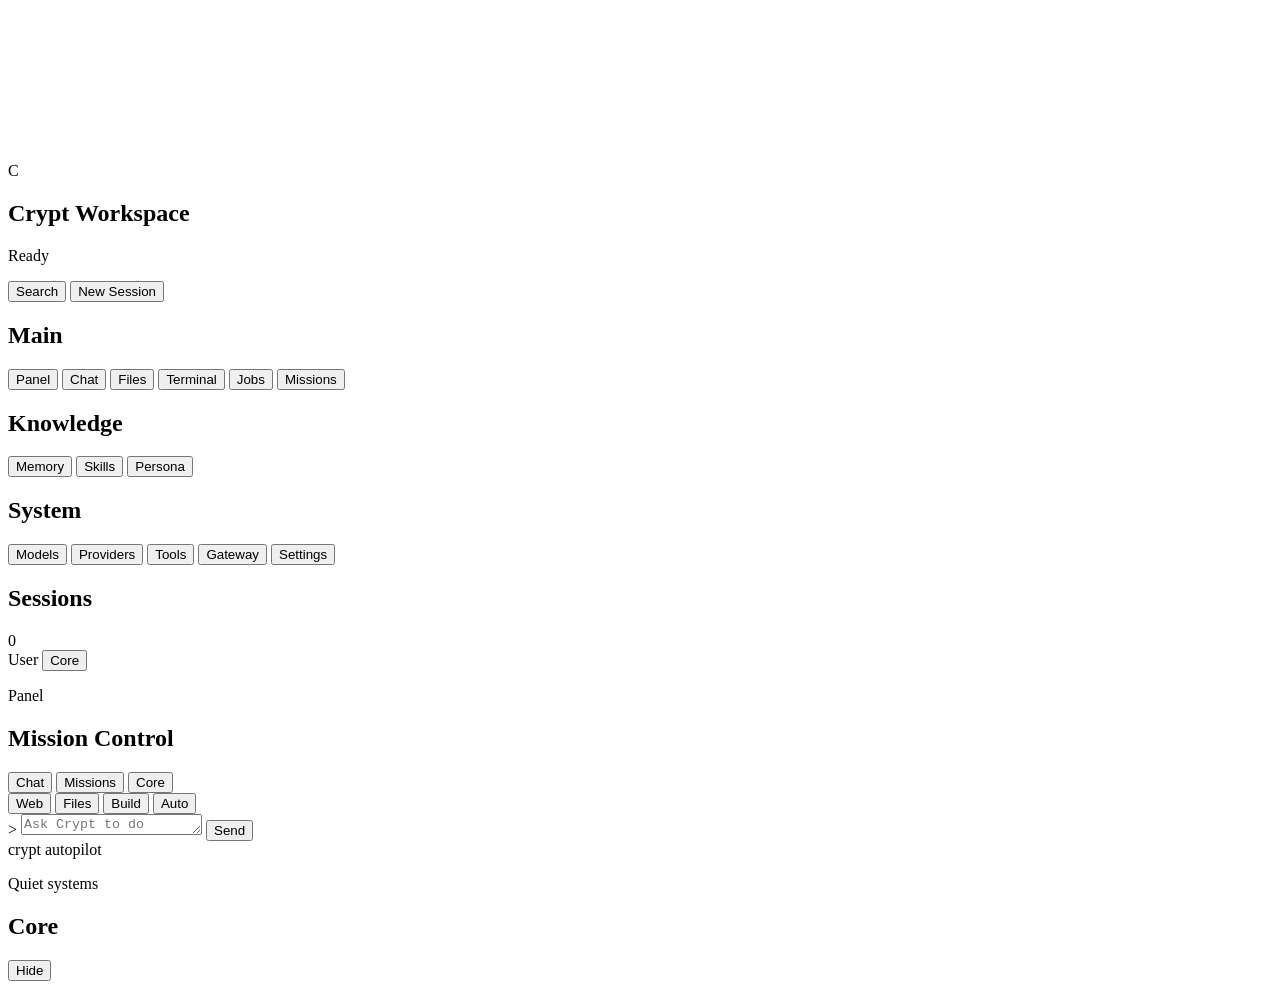
==== core/webui_static/index.html @ a8ca583b "Upgrade Crypt workspace WebUI" ====
<!doctype html>
<html lang="en">
  <head>
    <meta charset="utf-8">
    <meta name="viewport" content="width=device-width, initial-scale=1">
    <title>Crypt</title>
    <link rel="stylesheet" href="/styles.css">
  </head>
  <body>
    <canvas id="ambient" aria-hidden="true"></canvas>
    <div class="workspace-shell">
      <aside class="sidebar" aria-label="Crypt workspace navigation">
        <header class="side-brand">
          <span class="brand-mark">C</span>
          <div>
            <h1>Crypt Workspace</h1>
            <p id="sideStatus">Ready</p>
          </div>
        </header>

        <div class="side-actions">
          <button id="searchButton" class="side-action" type="button">Search</button>
          <button id="newChatButton" class="side-action" type="button">New Session</button>
        </div>

        <nav class="nav-groups">
          <section>
            <h2>Main</h2>
            <button class="nav-item active" type="button" data-view="panel">Panel</button>
            <button class="nav-item" type="button" data-view="chat">Chat</button>
            <button class="nav-item" type="button" data-view="files">Files</button>
            <button class="nav-item" type="button" data-view="terminal">Terminal</button>
            <button class="nav-item" type="button" data-view="jobs">Jobs</button>
            <button class="nav-item" type="button" data-view="missions">Missions</button>
          </section>
          <section>
            <h2>Knowledge</h2>
            <button class="nav-item" type="button" data-view="memory">Memory</button>
            <button class="nav-item" type="button" data-view="skills">Skills</button>
            <button class="nav-item" type="button" data-view="persona">Persona</button>
          </section>
          <section>
            <h2>System</h2>
            <button class="nav-item" type="button" data-view="models">Models</button>
            <button class="nav-item" type="button" data-view="providers">Providers</button>
            <button class="nav-item" type="button" data-view="tools">Tools</button>
            <button class="nav-item" type="button" data-view="gateway">Gateway</button>
            <button class="nav-item" type="button" data-view="settings">Settings</button>
          </section>
        </nav>

        <section class="session-strip">
          <div class="section-head">
            <h2>Sessions</h2>
            <span id="sessionCount">0</span>
          </div>
          <div id="sessionList" class="mini-list"></div>
        </section>

        <footer class="side-footer">
          <span>User</span>
          <button id="coreButton" class="icon-button" type="button">Core</button>
        </footer>
      </aside>

      <main class="main-stage">
        <header class="topbar">
          <div>
            <p id="viewEyebrow">Panel</p>
            <h2 id="viewTitle">Mission Control</h2>
          </div>
          <div class="top-actions">
            <button class="quiet-button" type="button" data-view="chat">Chat</button>
            <button class="quiet-button" type="button" data-view="missions">Missions</button>
            <button id="activityButton" class="quiet-button" type="button" aria-expanded="false">Core</button>
          </div>
        </header>

        <section id="viewHost" class="view-host" aria-live="polite"></section>

        <section id="approvalTray" class="approval-tray" hidden>
          <div>
            <strong>Permission needed</strong>
            <p id="approvalText"></p>
          </div>
          <div class="approval-actions">
            <button id="denyButton" class="quiet-button" type="button">Deny</button>
            <button id="approveButton" type="button">Approve</button>
          </div>
        </section>

        <form id="promptForm" class="composer">
          <div class="composer-shell">
            <div class="composer-tools" aria-label="Optional intent hints">
              <button class="intent-toggle" type="button" data-intent="web">Web</button>
              <button class="intent-toggle" type="button" data-intent="files">Files</button>
              <button class="intent-toggle" type="button" data-intent="build">Build</button>
              <button class="intent-toggle" type="button" data-intent="auto">Auto</button>
            </div>
            <div class="composer-main">
              <span class="prompt-mark" aria-hidden="true">&gt;</span>
              <textarea id="prompt" rows="1" placeholder="Ask Crypt to do anything"></textarea>
              <button id="sendButton" type="submit" aria-label="Send message">Send</button>
            </div>
            <div class="composer-meta">
              <span id="enginePill">crypt</span>
              <span id="intentPill">autopilot</span>
            </div>
          </div>
        </form>
      </main>

      <aside id="activityPanel" class="activity-panel" aria-label="Crypt core" aria-hidden="true">
        <header>
          <div>
            <p>Quiet systems</p>
            <h2>Core</h2>
          </div>
          <button id="closeActivityButton" class="quiet-button" type="button">Hide</button>
        </header>
        <div id="quietStats" class="quiet-stats"></div>
        <div id="activityFeed" class="activity-feed"></div>
      </aside>
    </div>

    <script src="/app.js"></script>
  </body>
</html>
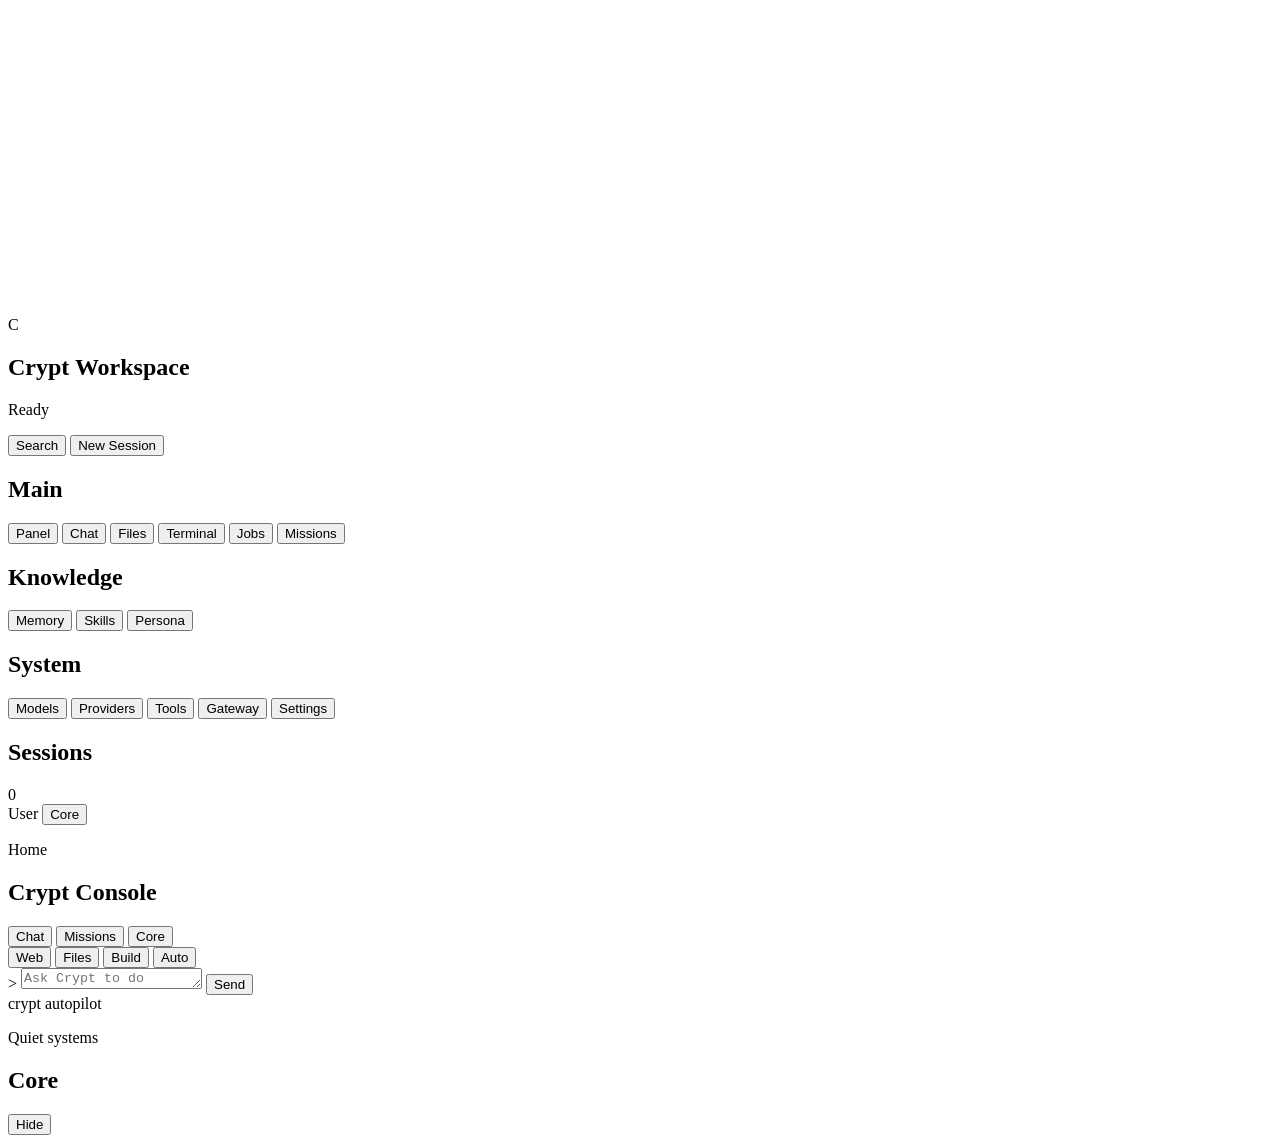
==== commit 3e390f03: "Polish Crypt WebUI dark panel style" ====
--- a/core/webui_static/index.html
+++ b/core/webui_static/index.html
@@ -7,6 +7,17 @@
     <link rel="stylesheet" href="/styles.css">
   </head>
   <body>
+    <video
+      class="ambient-video"
+      src="https://d8j0ntlcm91z4.cloudfront.net/user_38xzZboKViGWJOttwIXH07lWA1P/hf_20260418_080021_d598092b-c4c2-4e53-8e46-94cf9064cd50.mp4"
+      autoplay
+      muted
+      playsinline
+      loop
+      preload="metadata"
+      aria-hidden="true"
+    ></video>
+    <div class="video-shade" aria-hidden="true"></div>
     <canvas id="ambient" aria-hidden="true"></canvas>
     <div class="workspace-shell">
       <aside class="sidebar" aria-label="Crypt workspace navigation">
@@ -66,8 +77,8 @@
       <main class="main-stage">
         <header class="topbar">
           <div>
-            <p id="viewEyebrow">Panel</p>
-            <h2 id="viewTitle">Mission Control</h2>
+            <p id="viewEyebrow">Home</p>
+            <h2 id="viewTitle">Crypt Console</h2>
           </div>
           <div class="top-actions">
             <button class="quiet-button" type="button" data-view="chat">Chat</button>
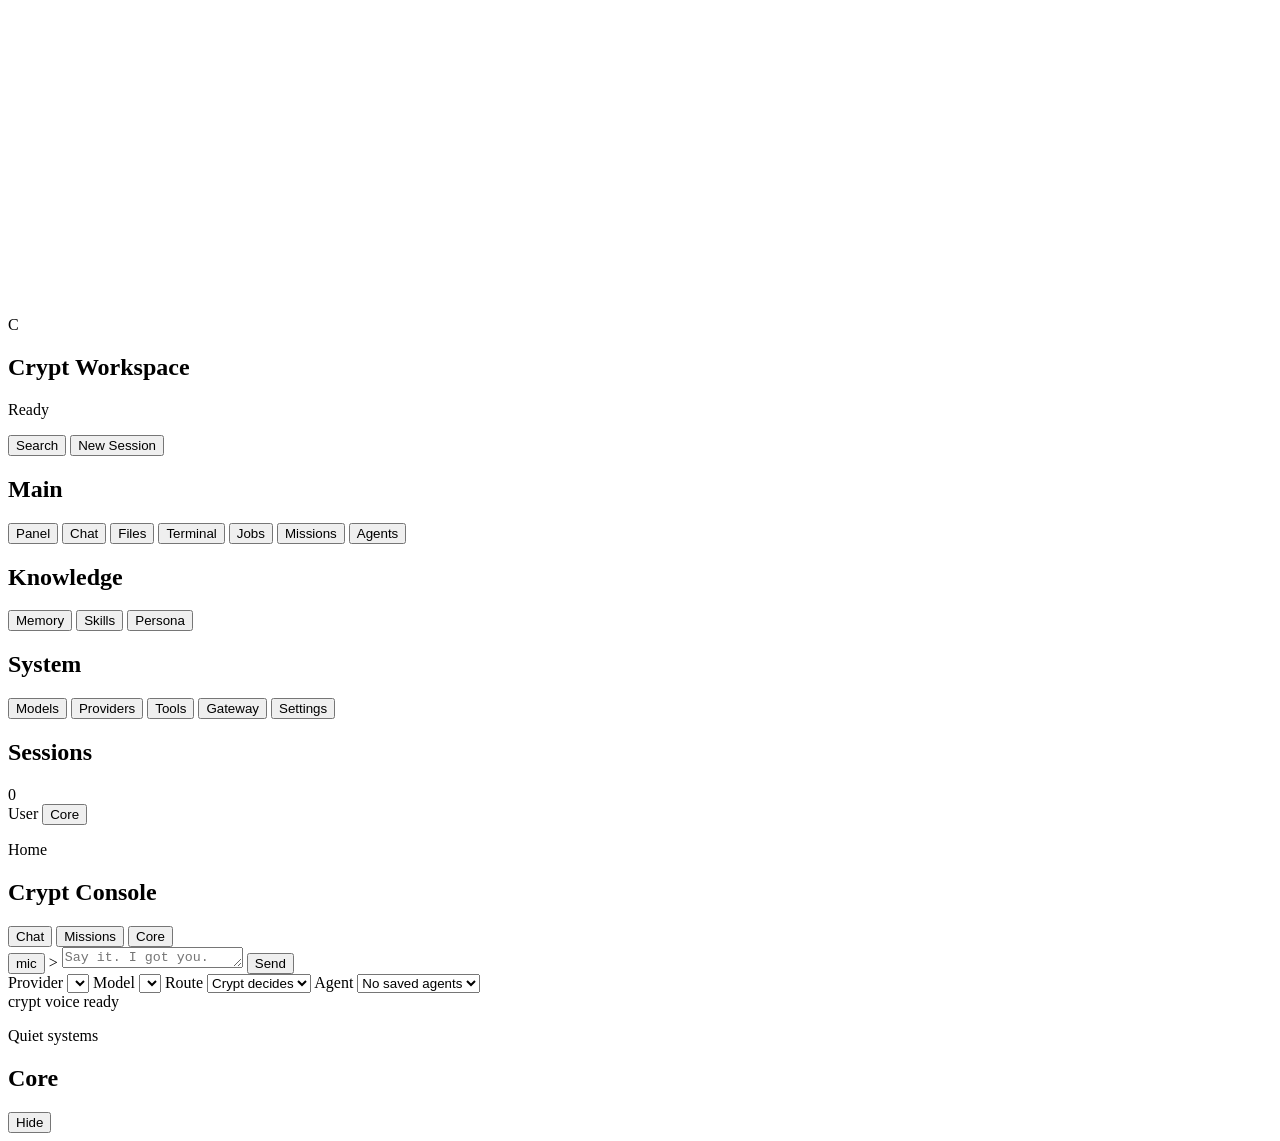
==== commit b6b445a0: "Add saved agents and streamline WebUI chat" ====
--- a/core/webui_static/index.html
+++ b/core/webui_static/index.html
@@ -4,6 +4,7 @@
     <meta charset="utf-8">
     <meta name="viewport" content="width=device-width, initial-scale=1">
     <title>Crypt</title>
+    <link rel="icon" href="data:,">
     <link rel="stylesheet" href="/styles.css">
   </head>
   <body>
@@ -43,6 +44,7 @@
             <button class="nav-item" type="button" data-view="terminal">Terminal</button>
             <button class="nav-item" type="button" data-view="jobs">Jobs</button>
             <button class="nav-item" type="button" data-view="missions">Missions</button>
+            <button class="nav-item" type="button" data-view="agents">Agents</button>
           </section>
           <section>
             <h2>Knowledge</h2>
@@ -102,20 +104,43 @@
 
         <form id="promptForm" class="composer">
           <div class="composer-shell">
-            <div class="composer-tools" aria-label="Optional intent hints">
-              <button class="intent-toggle" type="button" data-intent="web">Web</button>
-              <button class="intent-toggle" type="button" data-intent="files">Files</button>
-              <button class="intent-toggle" type="button" data-intent="build">Build</button>
-              <button class="intent-toggle" type="button" data-intent="auto">Auto</button>
-            </div>
             <div class="composer-main">
+              <button id="voiceButton" class="voice-button" type="button" aria-pressed="false" aria-label="Speak to Crypt">
+                <span aria-hidden="true">mic</span>
+              </button>
               <span class="prompt-mark" aria-hidden="true">&gt;</span>
-              <textarea id="prompt" rows="1" placeholder="Ask Crypt to do anything"></textarea>
+              <textarea id="prompt" rows="1" placeholder="Say it. I got you."></textarea>
               <button id="sendButton" type="submit" aria-label="Send message">Send</button>
             </div>
             <div class="composer-meta">
+              <div class="engine-controls" aria-label="Engine controls">
+                <label>
+                  <span>Provider</span>
+                  <select id="providerSelect"></select>
+                </label>
+                <label>
+                  <span>Model</span>
+                  <select id="modelSelect"></select>
+                </label>
+                <label>
+                  <span>Route</span>
+                  <select id="routeSelect">
+                    <option value="auto">Crypt decides</option>
+                    <option value="think">Think</option>
+                    <option value="build">Build</option>
+                    <option value="review">Review</option>
+                    <option value="fast">Fast</option>
+                  </select>
+                </label>
+                <label>
+                  <span>Agent</span>
+                  <select id="agentSelect">
+                    <option value="">No saved agents</option>
+                  </select>
+                </label>
+              </div>
               <span id="enginePill">crypt</span>
-              <span id="intentPill">autopilot</span>
+              <span id="voiceStatus">voice ready</span>
             </div>
           </div>
         </form>
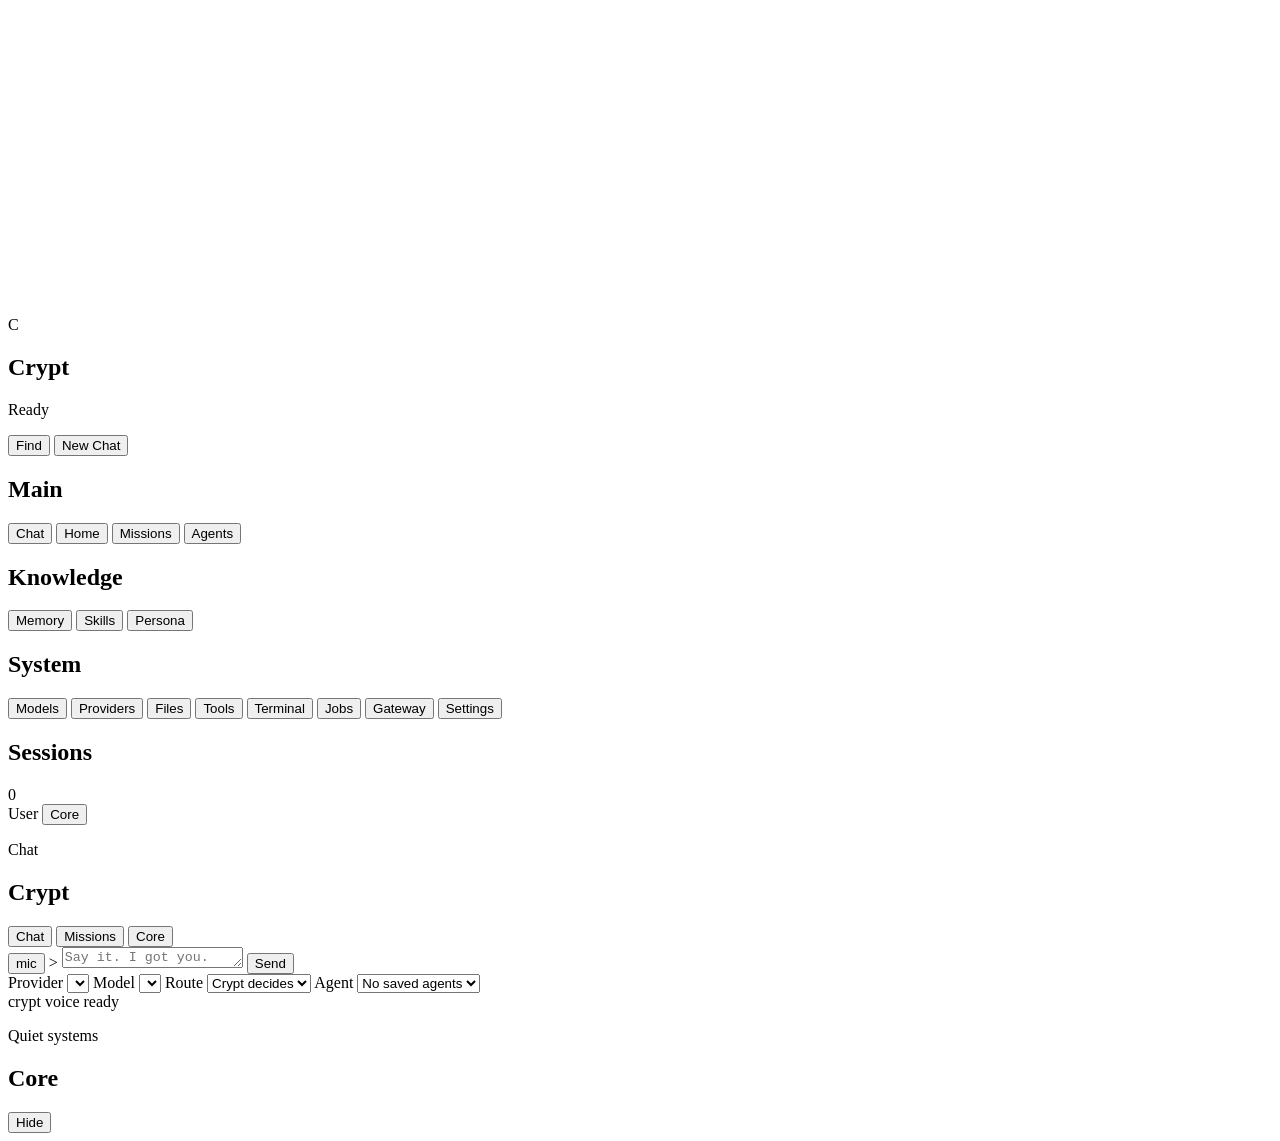
==== commit e12a8660: "Reconstruct chat-first WebUI" ====
--- a/core/webui_static/index.html
+++ b/core/webui_static/index.html
@@ -25,24 +25,21 @@
         <header class="side-brand">
           <span class="brand-mark">C</span>
           <div>
-            <h1>Crypt Workspace</h1>
+            <h1>Crypt</h1>
             <p id="sideStatus">Ready</p>
           </div>
         </header>
 
         <div class="side-actions">
-          <button id="searchButton" class="side-action" type="button">Search</button>
-          <button id="newChatButton" class="side-action" type="button">New Session</button>
+          <button id="searchButton" class="side-action" type="button">Find</button>
+          <button id="newChatButton" class="side-action primary" type="button">New Chat</button>
         </div>
 
         <nav class="nav-groups">
           <section>
             <h2>Main</h2>
-            <button class="nav-item active" type="button" data-view="panel">Panel</button>
-            <button class="nav-item" type="button" data-view="chat">Chat</button>
-            <button class="nav-item" type="button" data-view="files">Files</button>
-            <button class="nav-item" type="button" data-view="terminal">Terminal</button>
-            <button class="nav-item" type="button" data-view="jobs">Jobs</button>
+            <button class="nav-item active" type="button" data-view="chat">Chat</button>
+            <button class="nav-item" type="button" data-view="panel">Home</button>
             <button class="nav-item" type="button" data-view="missions">Missions</button>
             <button class="nav-item" type="button" data-view="agents">Agents</button>
           </section>
@@ -56,7 +53,10 @@
             <h2>System</h2>
             <button class="nav-item" type="button" data-view="models">Models</button>
             <button class="nav-item" type="button" data-view="providers">Providers</button>
+            <button class="nav-item" type="button" data-view="files">Files</button>
             <button class="nav-item" type="button" data-view="tools">Tools</button>
+            <button class="nav-item" type="button" data-view="terminal">Terminal</button>
+            <button class="nav-item" type="button" data-view="jobs">Jobs</button>
             <button class="nav-item" type="button" data-view="gateway">Gateway</button>
             <button class="nav-item" type="button" data-view="settings">Settings</button>
           </section>
@@ -79,8 +79,8 @@
       <main class="main-stage">
         <header class="topbar">
           <div>
-            <p id="viewEyebrow">Home</p>
-            <h2 id="viewTitle">Crypt Console</h2>
+            <p id="viewEyebrow">Chat</p>
+            <h2 id="viewTitle">Crypt</h2>
           </div>
           <div class="top-actions">
             <button class="quiet-button" type="button" data-view="chat">Chat</button>
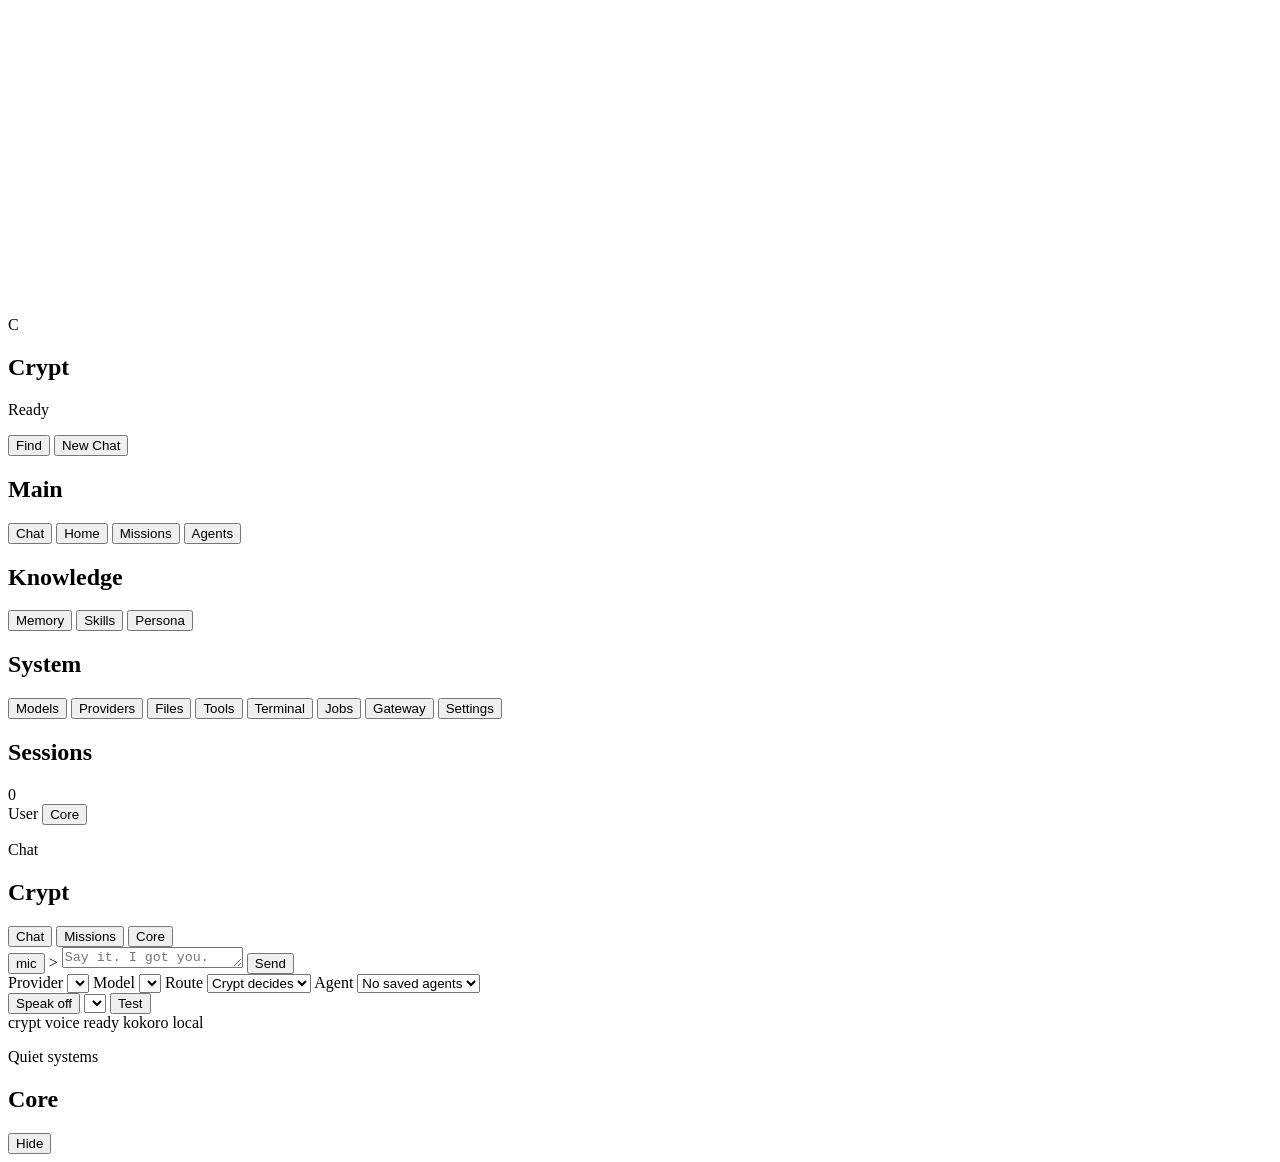
==== commit 6155cea1: "Add local Kokoro voice output" ====
--- a/core/webui_static/index.html
+++ b/core/webui_static/index.html
@@ -139,8 +139,14 @@
                   </select>
                 </label>
               </div>
+              <div class="voice-output-controls" aria-label="Local voice output">
+                <button id="ttsToggle" class="voice-output-toggle" type="button" aria-pressed="false">Speak off</button>
+                <select id="ttsVoiceSelect" aria-label="Kokoro voice"></select>
+                <button id="ttsTestButton" class="voice-test-button" type="button">Test</button>
+              </div>
               <span id="enginePill">crypt</span>
               <span id="voiceStatus">voice ready</span>
+              <span id="ttsStatus">kokoro local</span>
             </div>
           </div>
         </form>
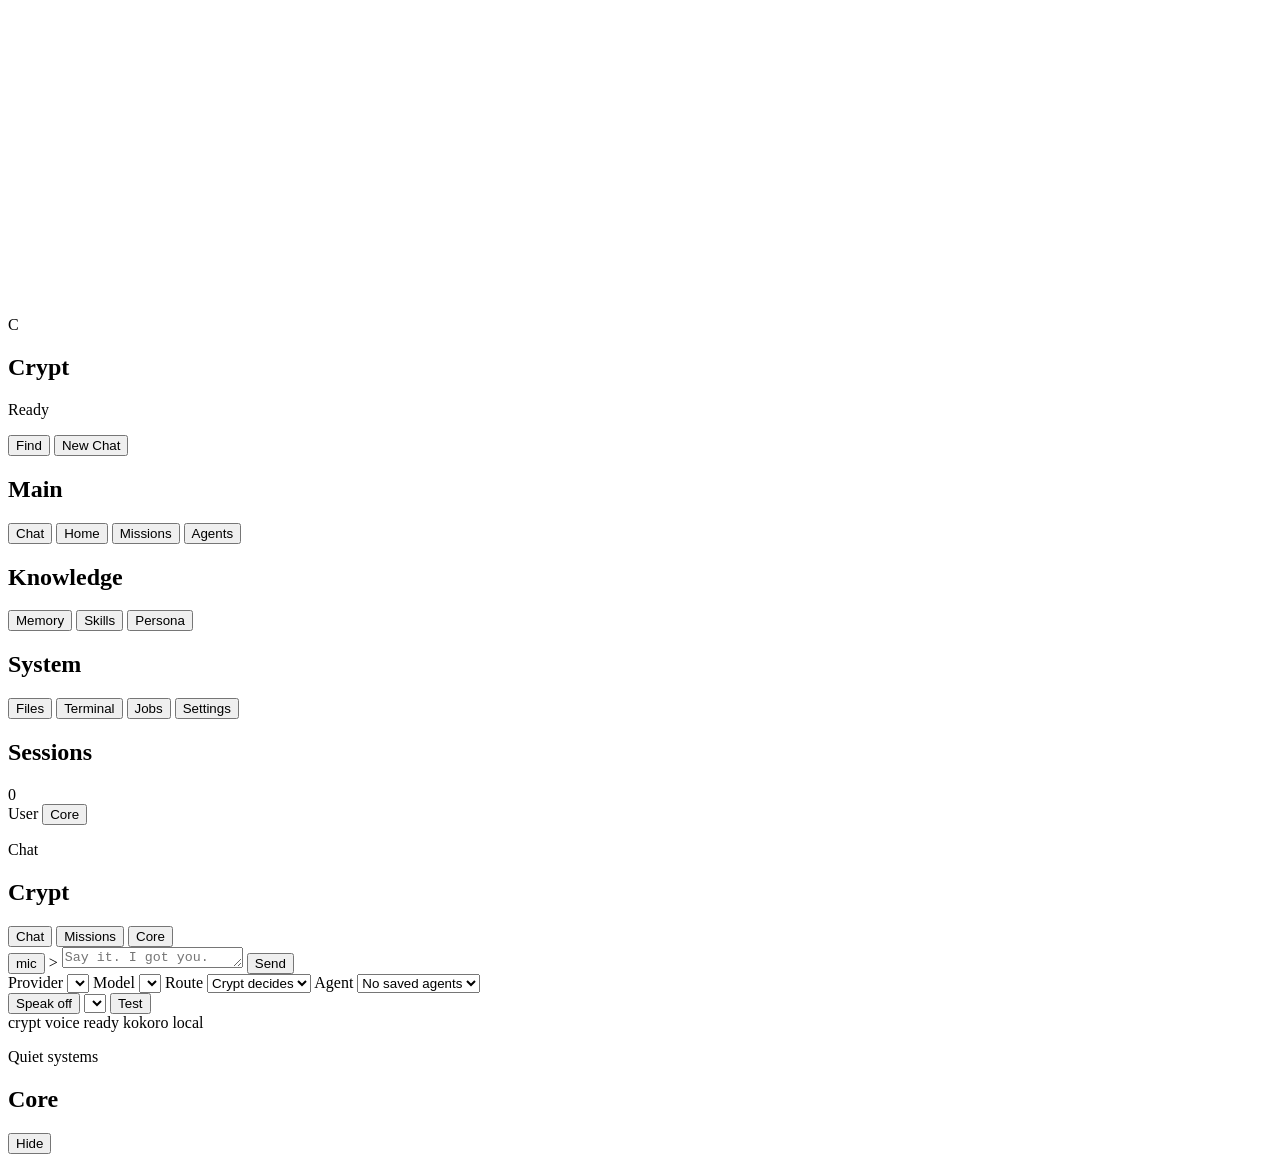
==== commit db2262de: "Cleanse WebUI chat and command center" ====
--- a/core/webui_static/index.html
+++ b/core/webui_static/index.html
@@ -51,13 +51,9 @@
           </section>
           <section>
             <h2>System</h2>
-            <button class="nav-item" type="button" data-view="models">Models</button>
-            <button class="nav-item" type="button" data-view="providers">Providers</button>
             <button class="nav-item" type="button" data-view="files">Files</button>
-            <button class="nav-item" type="button" data-view="tools">Tools</button>
             <button class="nav-item" type="button" data-view="terminal">Terminal</button>
             <button class="nav-item" type="button" data-view="jobs">Jobs</button>
-            <button class="nav-item" type="button" data-view="gateway">Gateway</button>
             <button class="nav-item" type="button" data-view="settings">Settings</button>
           </section>
         </nav>
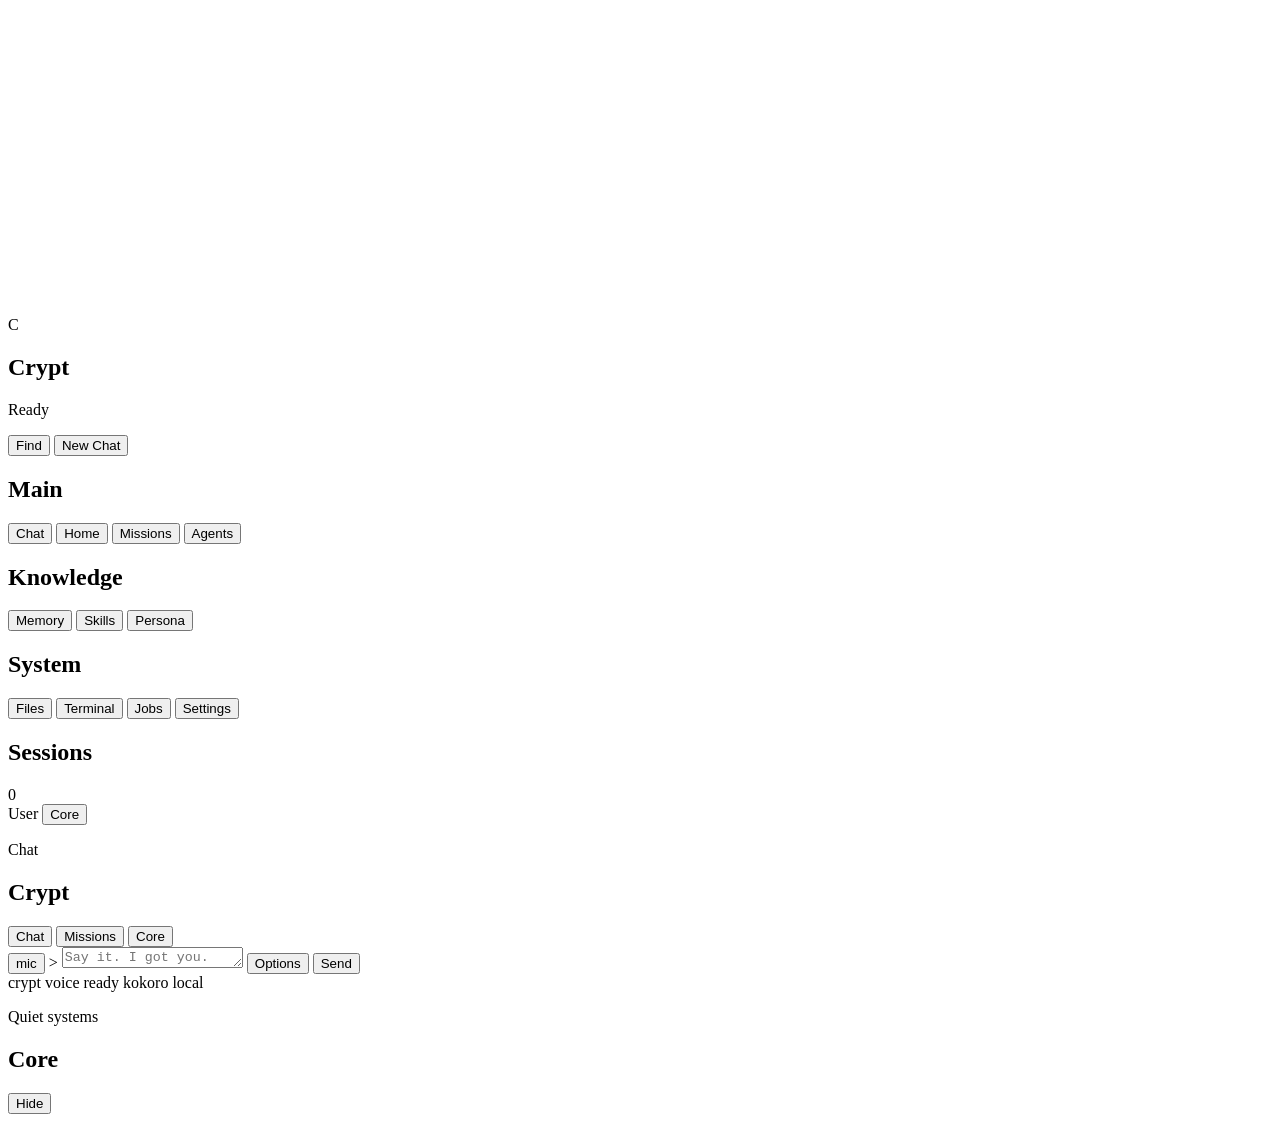
==== commit c68572e8: "Simplify composer controls" ====
--- a/core/webui_static/index.html
+++ b/core/webui_static/index.html
@@ -106,9 +106,15 @@
               </button>
               <span class="prompt-mark" aria-hidden="true">&gt;</span>
               <textarea id="prompt" rows="1" placeholder="Say it. I got you."></textarea>
+              <button id="composerAdvancedButton" class="composer-advanced-button" type="button" aria-expanded="false" aria-controls="composerAdvanced">Options</button>
               <button id="sendButton" type="submit" aria-label="Send message">Send</button>
             </div>
-            <div class="composer-meta">
+            <div class="composer-status">
+              <span id="enginePill">crypt</span>
+              <span id="voiceStatus">voice ready</span>
+              <span id="ttsStatus">kokoro local</span>
+            </div>
+            <div id="composerAdvanced" class="composer-meta" hidden>
               <div class="engine-controls" aria-label="Engine controls">
                 <label>
                   <span>Provider</span>
@@ -140,9 +146,6 @@
                 <select id="ttsVoiceSelect" aria-label="Kokoro voice"></select>
                 <button id="ttsTestButton" class="voice-test-button" type="button">Test</button>
               </div>
-              <span id="enginePill">crypt</span>
-              <span id="voiceStatus">voice ready</span>
-              <span id="ttsStatus">kokoro local</span>
             </div>
           </div>
         </form>
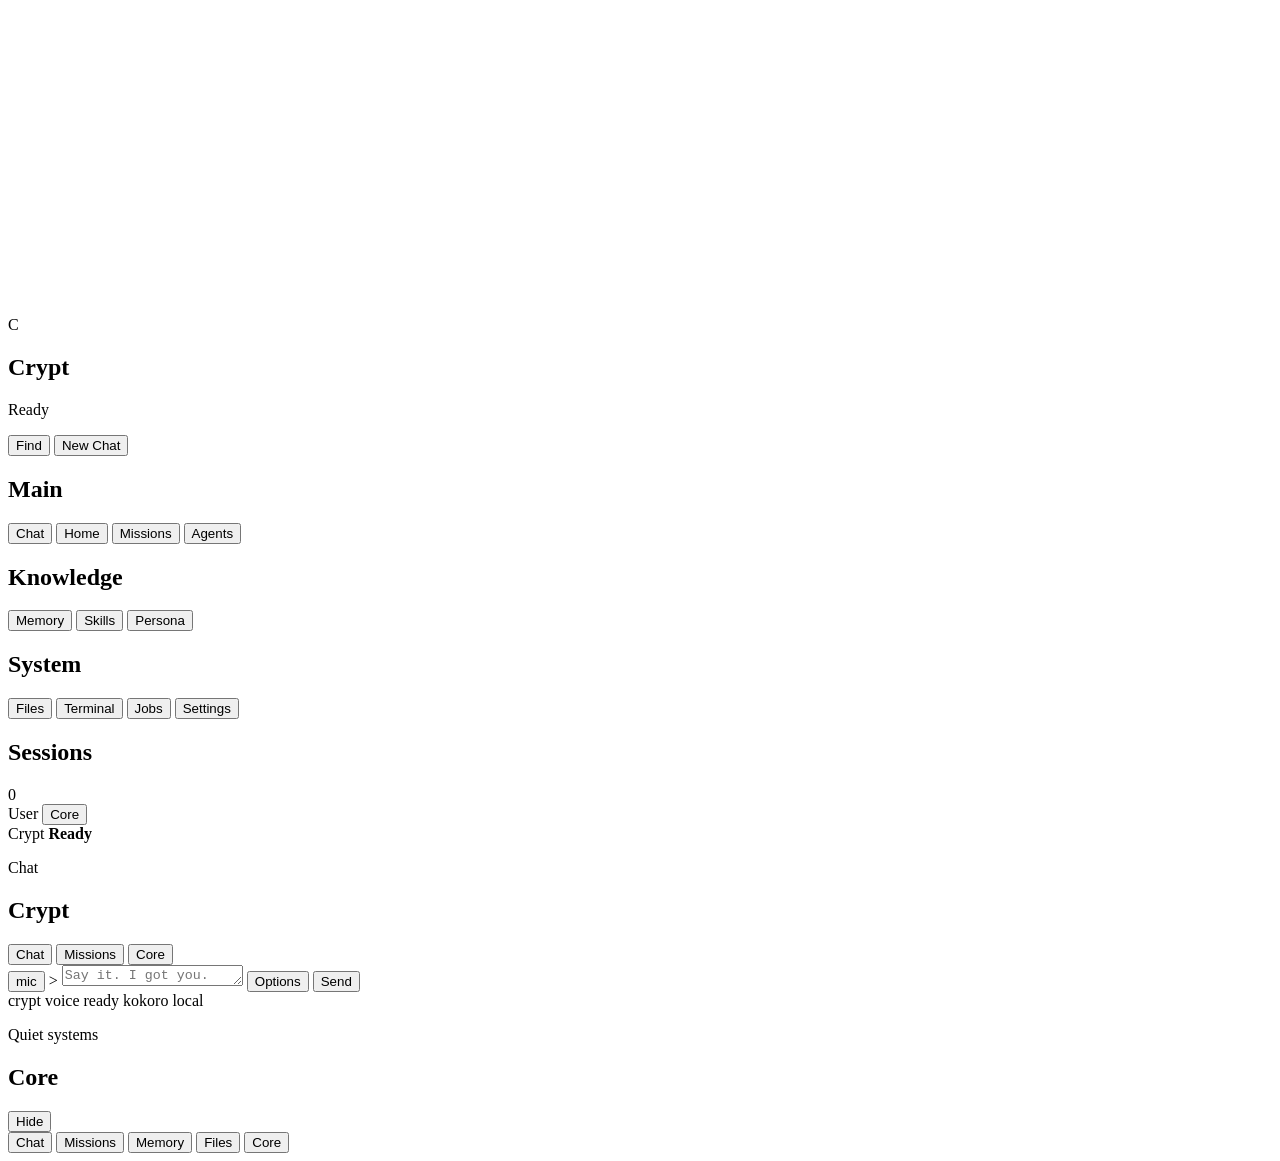
==== commit 09972980: "Add mobile companion UI" ====
--- a/core/webui_static/index.html
+++ b/core/webui_static/index.html
@@ -73,6 +73,10 @@
       </aside>
 
       <main class="main-stage">
+        <div id="mobileStatus" class="mobile-status-pill" aria-live="polite">
+          <span>Crypt</span>
+          <strong id="mobileStatusText">Ready</strong>
+        </div>
         <header class="topbar">
           <div>
             <p id="viewEyebrow">Chat</p>
@@ -162,6 +166,24 @@
         <div id="quietStats" class="quiet-stats"></div>
         <div id="activityFeed" class="activity-feed"></div>
       </aside>
+
+      <nav class="mobile-companion" aria-label="Crypt mobile companion">
+        <button class="mobile-nav-button active" type="button" data-view="chat" data-mobile-tab="chat">
+          <span>Chat</span><b data-mobile-badge="chat"></b>
+        </button>
+        <button class="mobile-nav-button" type="button" data-view="missions" data-mobile-tab="missions">
+          <span>Missions</span><b data-mobile-badge="missions"></b>
+        </button>
+        <button class="mobile-nav-button" type="button" data-view="memory" data-mobile-tab="memory">
+          <span>Memory</span><b data-mobile-badge="memory"></b>
+        </button>
+        <button class="mobile-nav-button" type="button" data-view="files" data-mobile-tab="files">
+          <span>Files</span><b data-mobile-badge="files"></b>
+        </button>
+        <button id="mobileCoreButton" class="mobile-nav-button" type="button">
+          <span>Core</span><b data-mobile-badge="core"></b>
+        </button>
+      </nav>
     </div>
 
     <script src="/app.js"></script>
